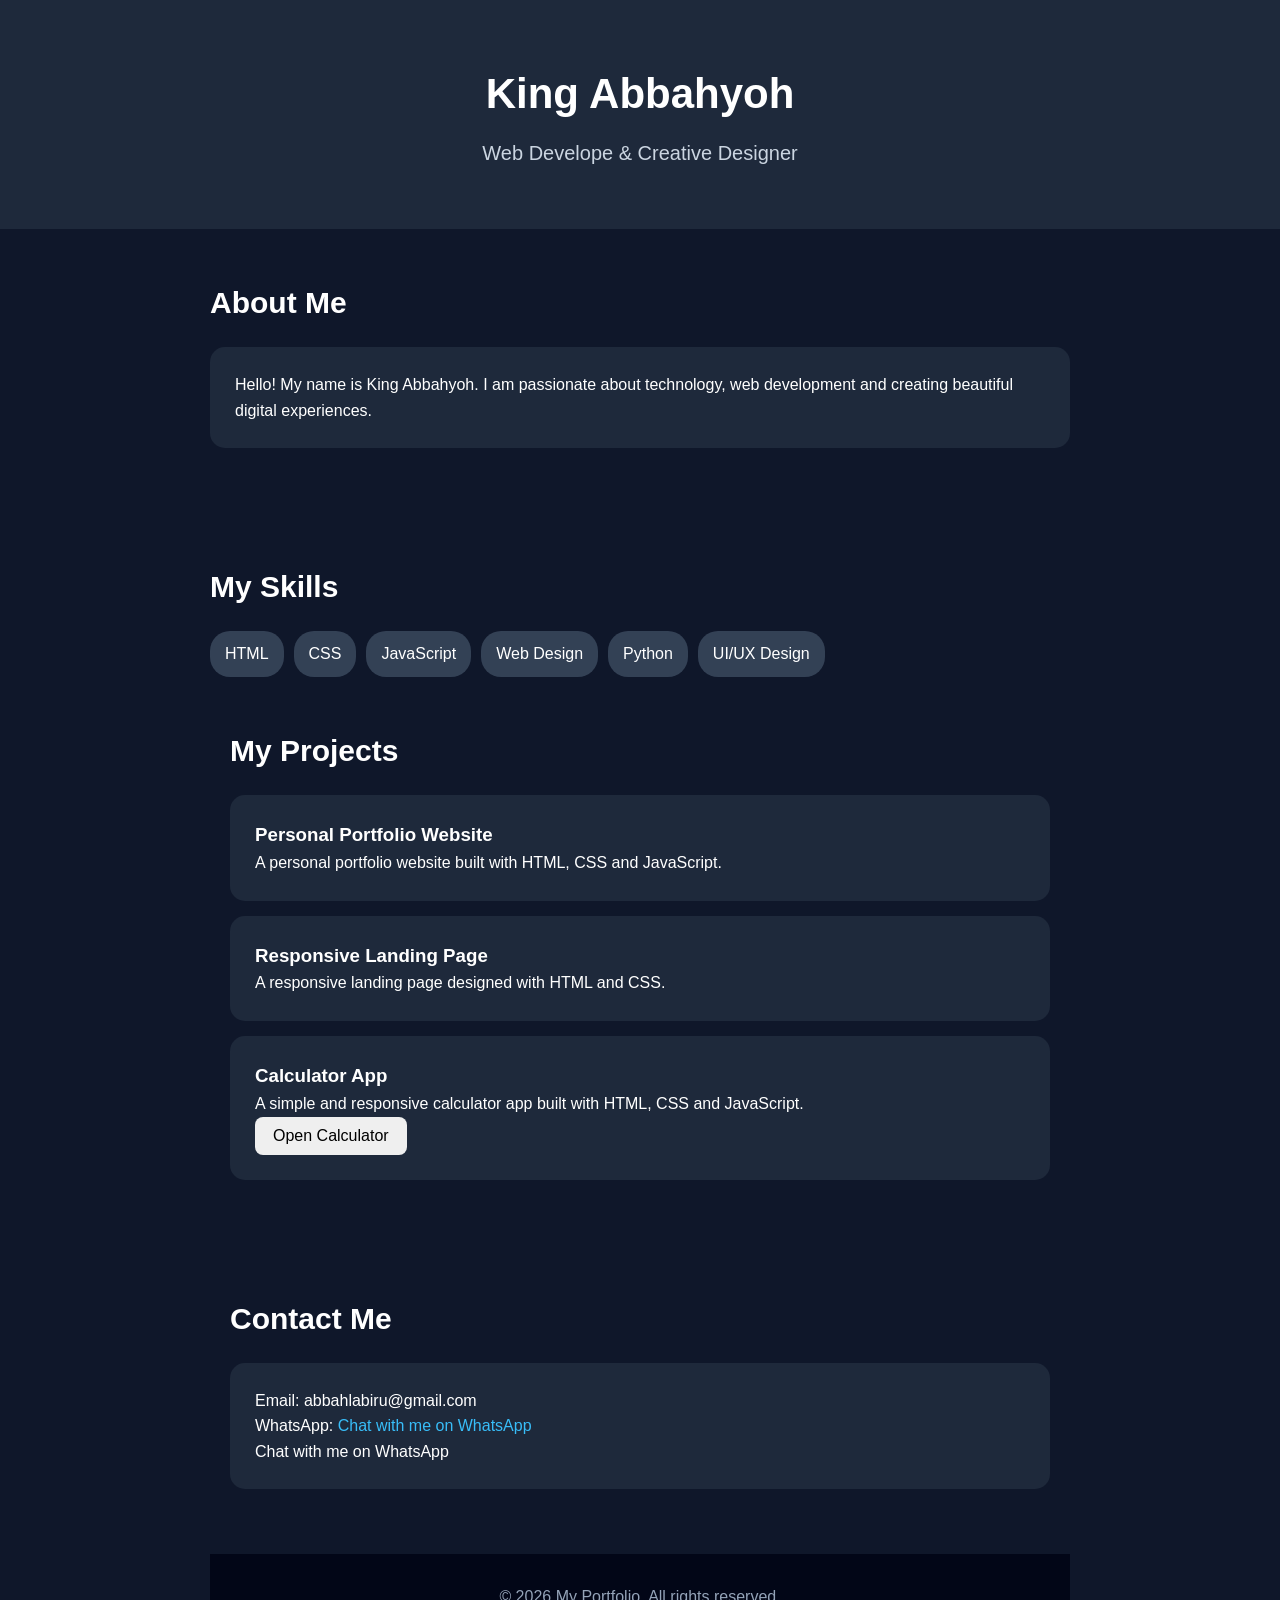
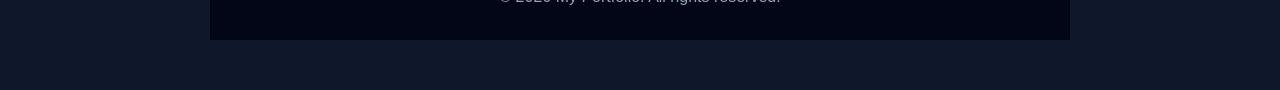
==== index.html @ 72dbc978 "Add files via upload" ====
<!DOCTYPE html>
<html lang="en">
<head>
  <meta charset="UTF-8">
  <meta name="viewport" content="width=device-width, initial-scale=1.0">
  <title>My Portfolio</title>
<link rel="stylesheet" href="style.css">
  <style>
    * {
      box-sizing: border-box;
      margin: 0;
      padding: 0;
    }

    body {
      font-family: Arial, sans-serif;
      background: #0f172a;
      color: white;
      line-height: 1.6;
    }

    header {
      padding: 60px 20px;
      text-align: center;
      background: #1e293b;
    }

    header h1 {
      font-size: 42px;
      margin-bottom: 10px;
    }

    header p {
      font-size: 20px;
      color: #cbd5e1;
    }

    section {
      max-width: 900px;
      margin: auto;
      padding: 50px 20px;
    }

    h2 {
      font-size: 30px;
      margin-bottom: 20px;
    }

    .card {
      background: #1e293b;
      padding: 25px;
      margin: 15px 0;
      border-radius: 15px;
    }

    .skills {
      display: flex;
      flex-wrap: wrap;
      gap: 10px;
    }

    .skill {
      background: #334155;
      padding: 10px 15px;
      border-radius: 20px;
    }

    a {
      color: #38bdf8;
      text-decoration: none;
    }
     button {
    padding: 10px 18px;
    border: none;
    border-radius: 8px;
    cursor: pointer;
    font-size: 16px;
    }

    footer {
      text-align: center;
      padding: 30px;
      background: #020617;
      color: #94a3b8;
    }
  </style>
</head>

<body>

  <header>
    <h1>King Abbahyoh</h1>
    <p>Web Develope & Creative Designer</p>
  </header>

  <section>
    <h2>About Me</h2>
    <div class="card">
      <p>
        Hello! My name is King Abbahyoh. I am passionate about technology,
        web development and creating beautiful digital experiences.
      </p>
    </div>
  </section>

  <section>
    <h2>My Skills</h2>
    <div class="skills">
      <span class="skill">HTML</span>
      <span class="skill">CSS</span>
      <span class="skill">JavaScript</span>
      <span class="skill">Web Design</span><span class="skill">Python</span>
<span class="skill">UI/UX Design</span>
    </div>

  <section>
    <h2>My Projects</h2>

    <div class="card">
      <h3>Personal Portfolio Website</h3>
      <p>A personal portfolio website built with HTML, CSS and JavaScript.</p>
    </div>

    <div class="card">
      <h3>Responsive Landing Page</h3>
<p>A responsive landing page designed with HTML and CSS.</p>
    </div>
  <div class="card" onclick="window.location.href='calculator.html'">
    <h3>Calculator App</h3>
    <p>A simple and responsive calculator app built with HTML, CSS and JavaScript.</p><button onclick="window.location.href='calculator.html'">Open Calculator</button>
  </div>
  </section>

  <section>
    <h2>Contact Me</h2>
   <div class="card">
<p>Email: abbahlabiru@gmail.com</p>
<p>WhatsApp: <a href="https://wa.me/2349032237449">Chat with me on WhatsApp</a></p>
  Chat with me on WhatsApp</a></p>
  </div>   
 

      
        
      


    
    
  </section>

  <footer>
    <p>© 2026 My Portfolio. All rights reserved.</p>
  </footer>

</body>
</html>
---- style.css ----
* {
  box-sizing: border-box;
  margin: 0;
  padding: 0;
}


body {
  font-family: Arial, sans-serif;
  background: #0f172a;
  color: white;
  line-height: 1.6;
}

header {
  padding: 60px 20px;
  text-align: center;
  background: #1e293b;
}

header h1 {
  font-size: 42px;
  margin-bottom: 10px;
}

header p {
  font-size: 20px;
}

section {
  padding: 60px 20px;
  max-width: 1000px;
  margin: auto;
}

h2 {
  font-size: 36px;
  margin-bottom: 30px;
}

.card {
  background: #1e293b;
  padding: 30px;
  border-radius: 20px;
  margin-bottom: 30px;
}

.skills {
  display: flex;
  flex-wrap: wrap;
  gap: 15px;
}

.skill {
  background: #334155;
  padding: 12px 25px;
  border-radius: 30px;
}
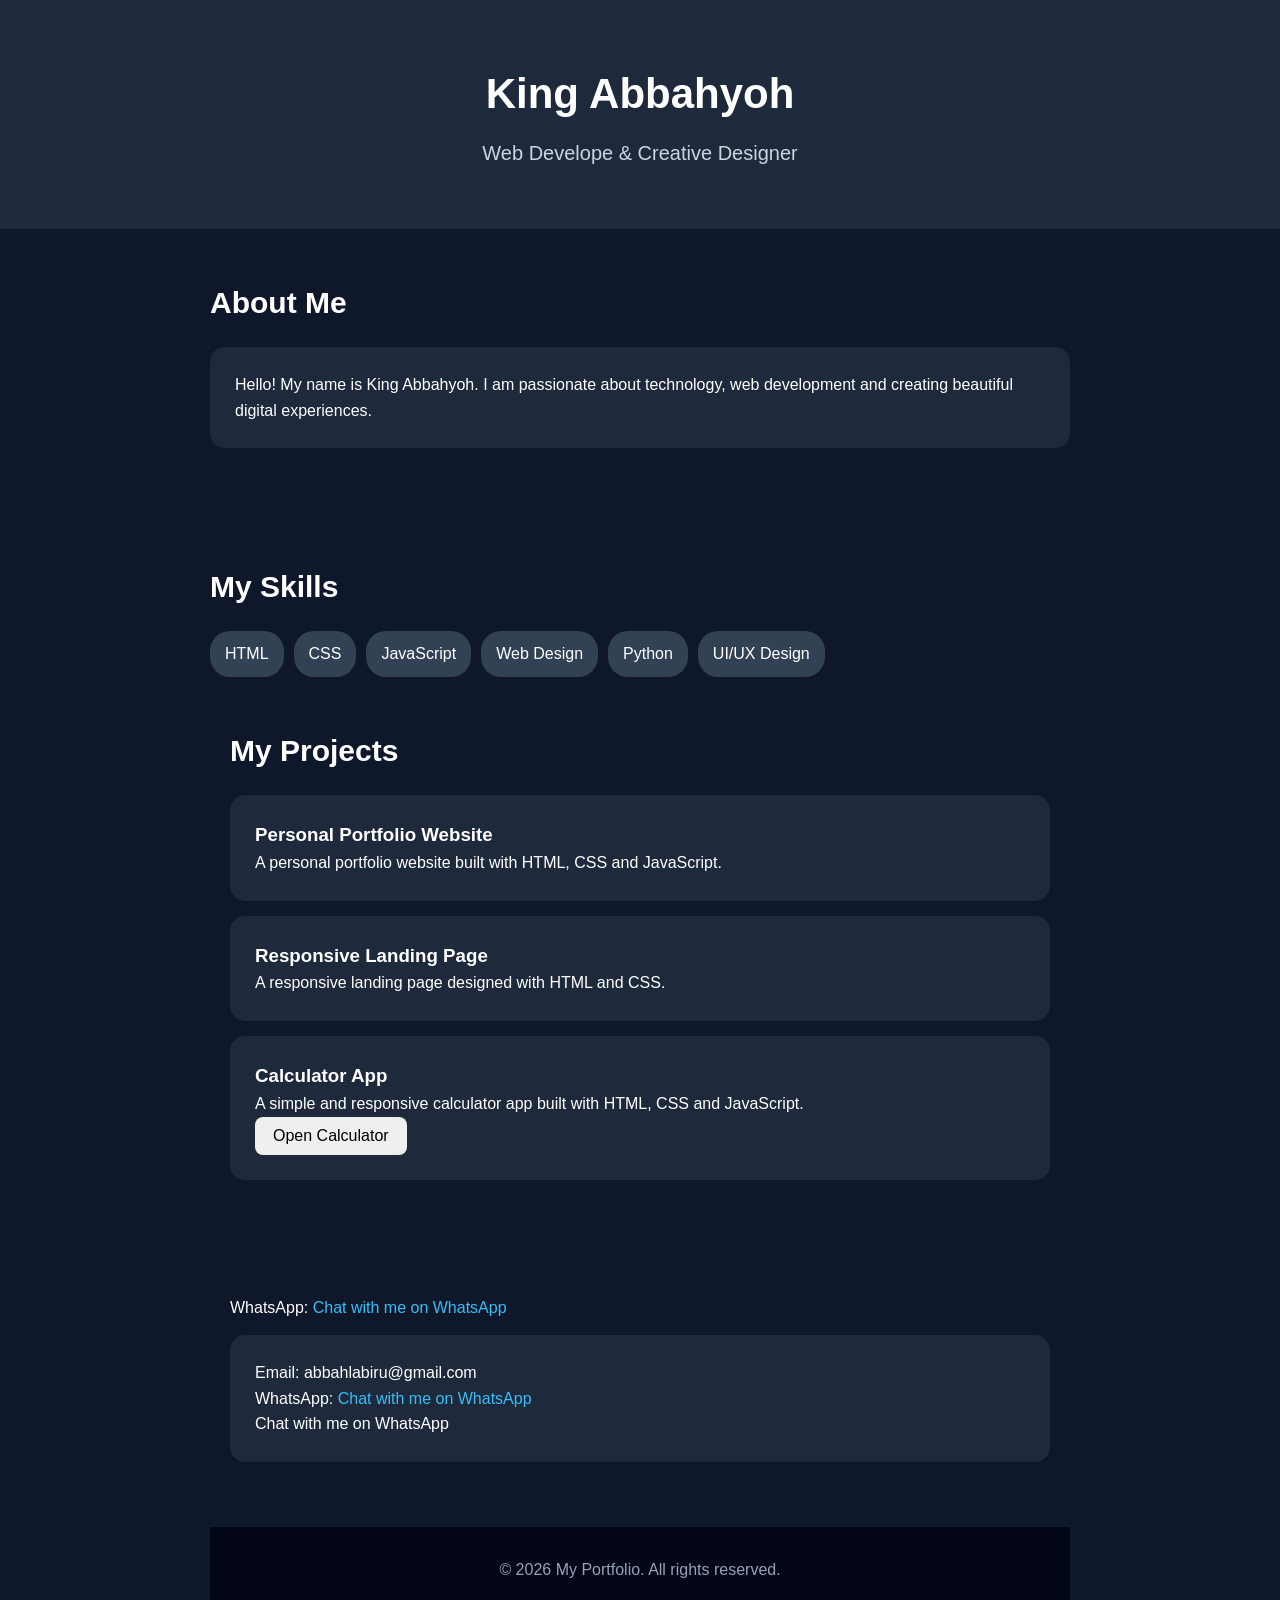
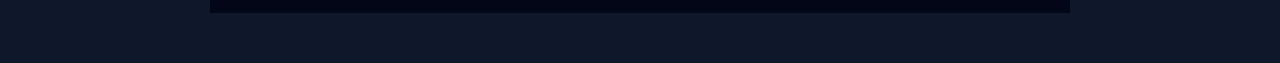
==== commit db327c7d: "Update index.html" ====
--- a/index.html
+++ b/index.html
@@ -3,7 +3,7 @@
 <head>
   <meta charset="UTF-8">
   <meta name="viewport" content="width=device-width, initial-scale=1.0">
-  <title>My Portfolio</title>
+  <title>King Abbahyoh Portfolio</title>
 <link rel="stylesheet" href="style.css">
   <style>
     * {
@@ -132,7 +132,7 @@
   </section>
 
   <section>
-    <h2>Contact Me</h2>
+    <p>WhatsApp: <a href="https://wa.me/2349032237449">Chat with me on WhatsApp</a></p>
    <div class="card">
 <p>Email: abbahlabiru@gmail.com</p>
 <p>WhatsApp: <a href="https://wa.me/2349032237449">Chat with me on WhatsApp</a></p>
@@ -154,4 +154,4 @@
   </footer>
 
 </body>
-</html>+</html>
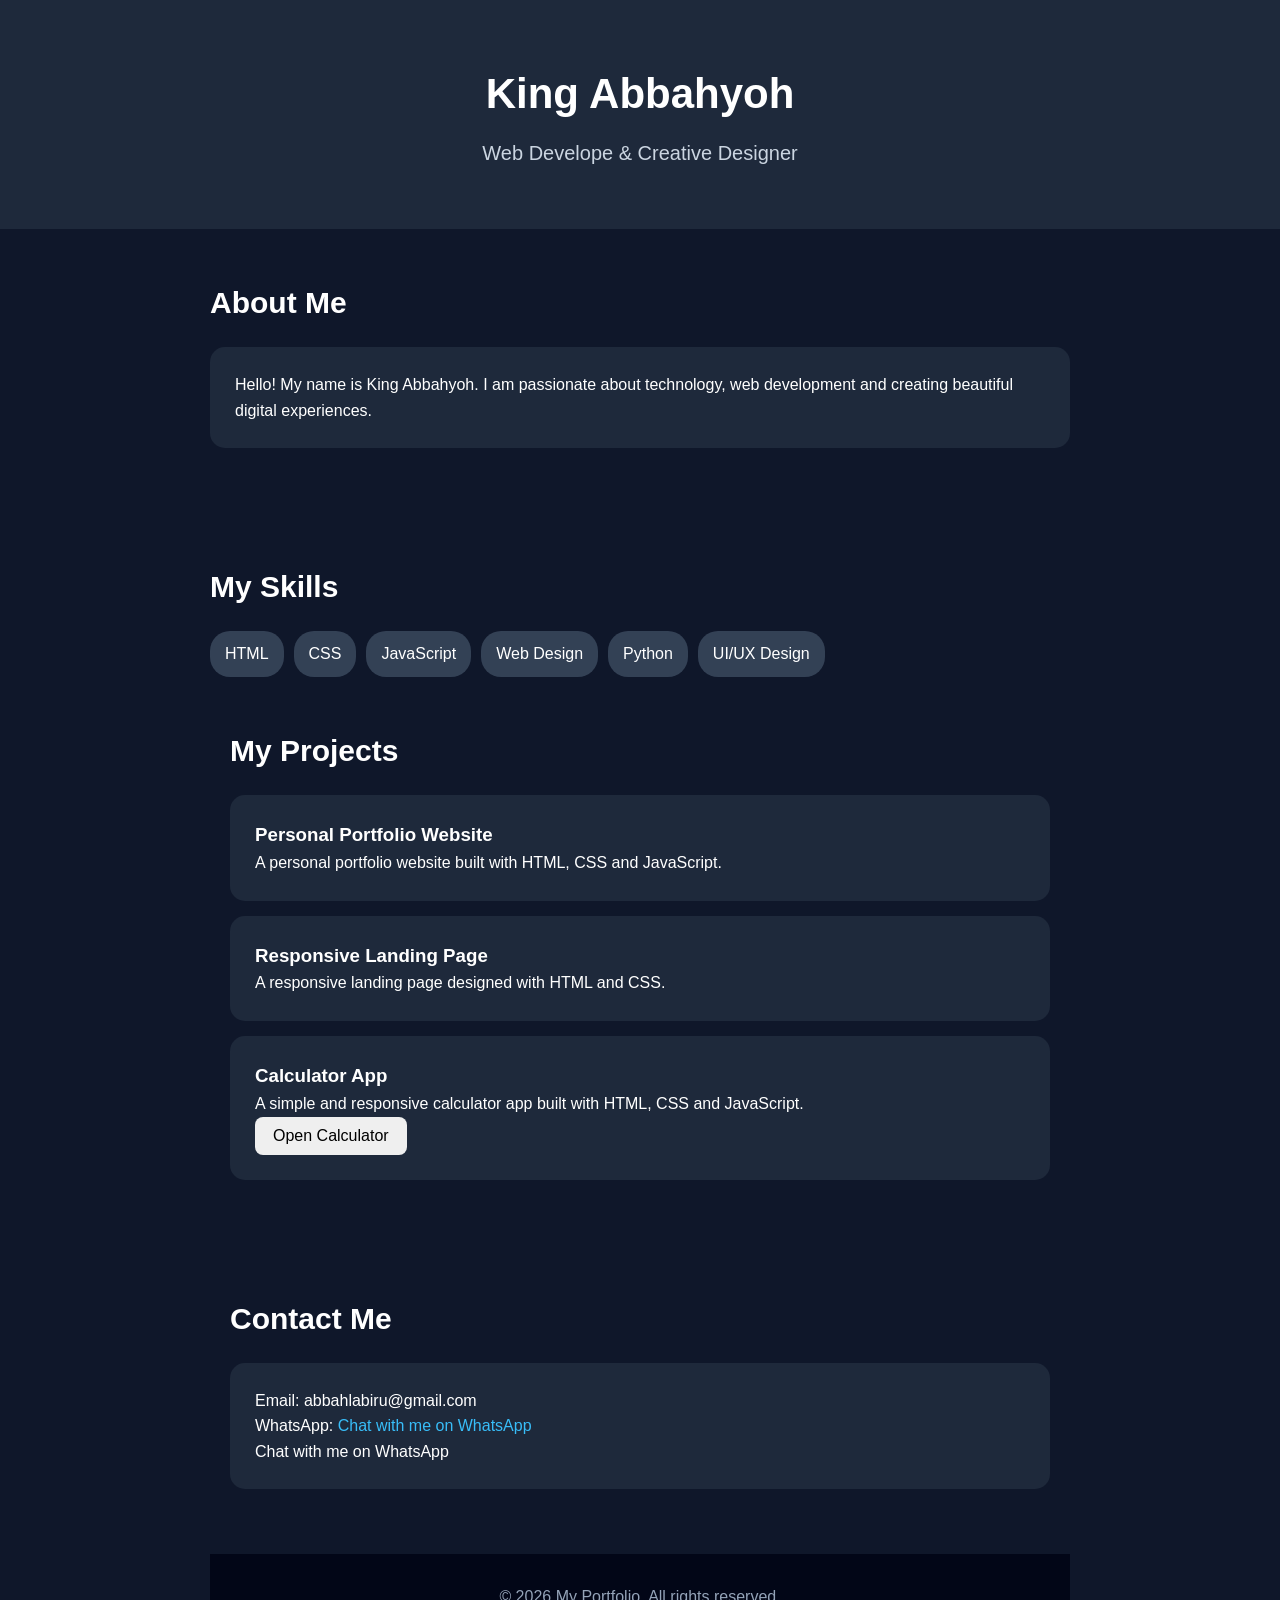
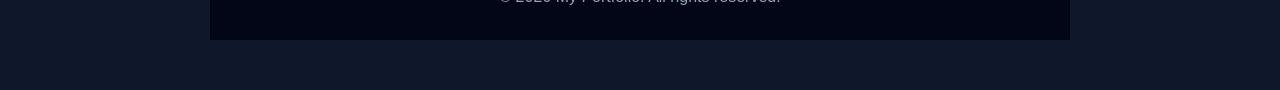
==== commit 3e96e665: "Update index.html" ====
--- a/index.html
+++ b/index.html
@@ -132,7 +132,7 @@
   </section>
 
   <section>
-    <p>WhatsApp: <a href="https://wa.me/2349032237449">Chat with me on WhatsApp</a></p>
+    <h2>Contact Me</h2>
    <div class="card">
 <p>Email: abbahlabiru@gmail.com</p>
 <p>WhatsApp: <a href="https://wa.me/2349032237449">Chat with me on WhatsApp</a></p>
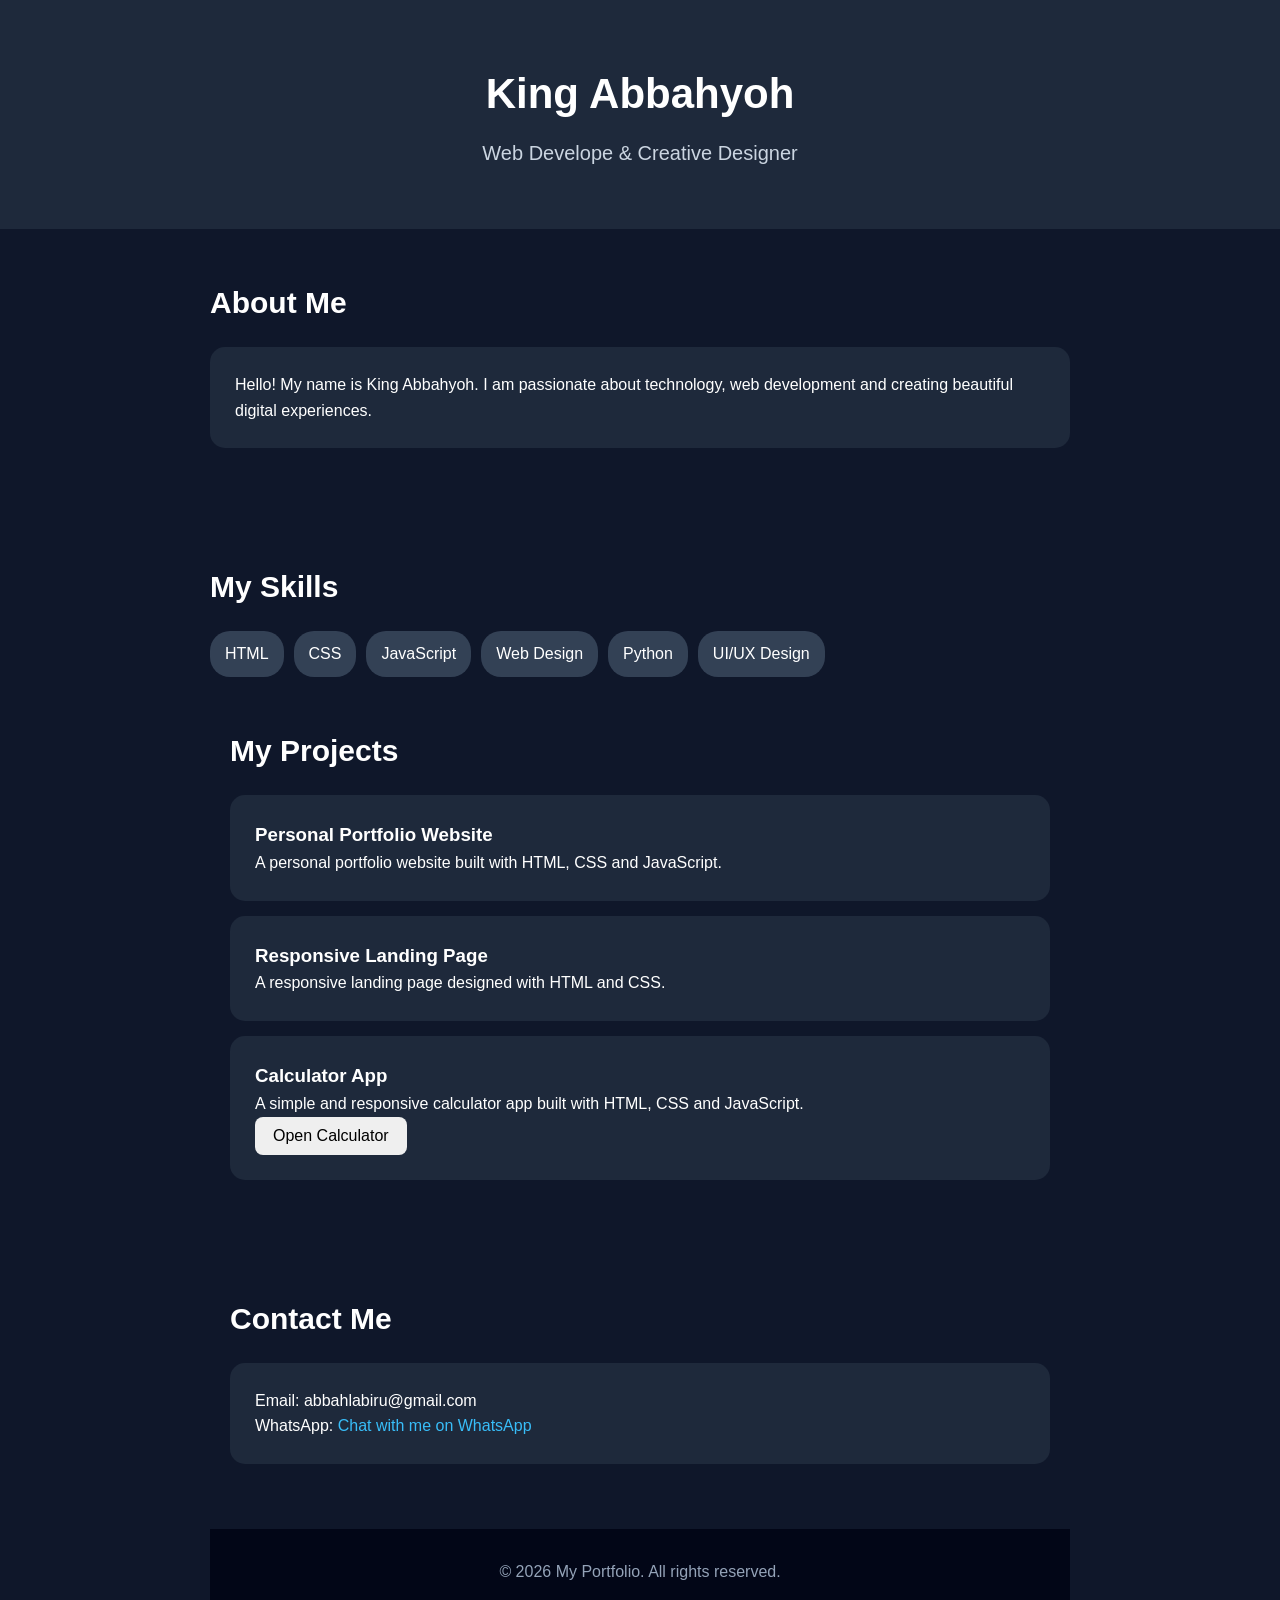
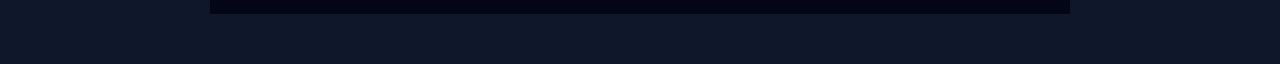
==== commit e619cfb6: "Update index.html" ====
--- a/index.html
+++ b/index.html
@@ -136,7 +136,7 @@
    <div class="card">
 <p>Email: abbahlabiru@gmail.com</p>
 <p>WhatsApp: <a href="https://wa.me/2349032237449">Chat with me on WhatsApp</a></p>
-  Chat with me on WhatsApp</a></p>
+  
   </div>   
  
 
